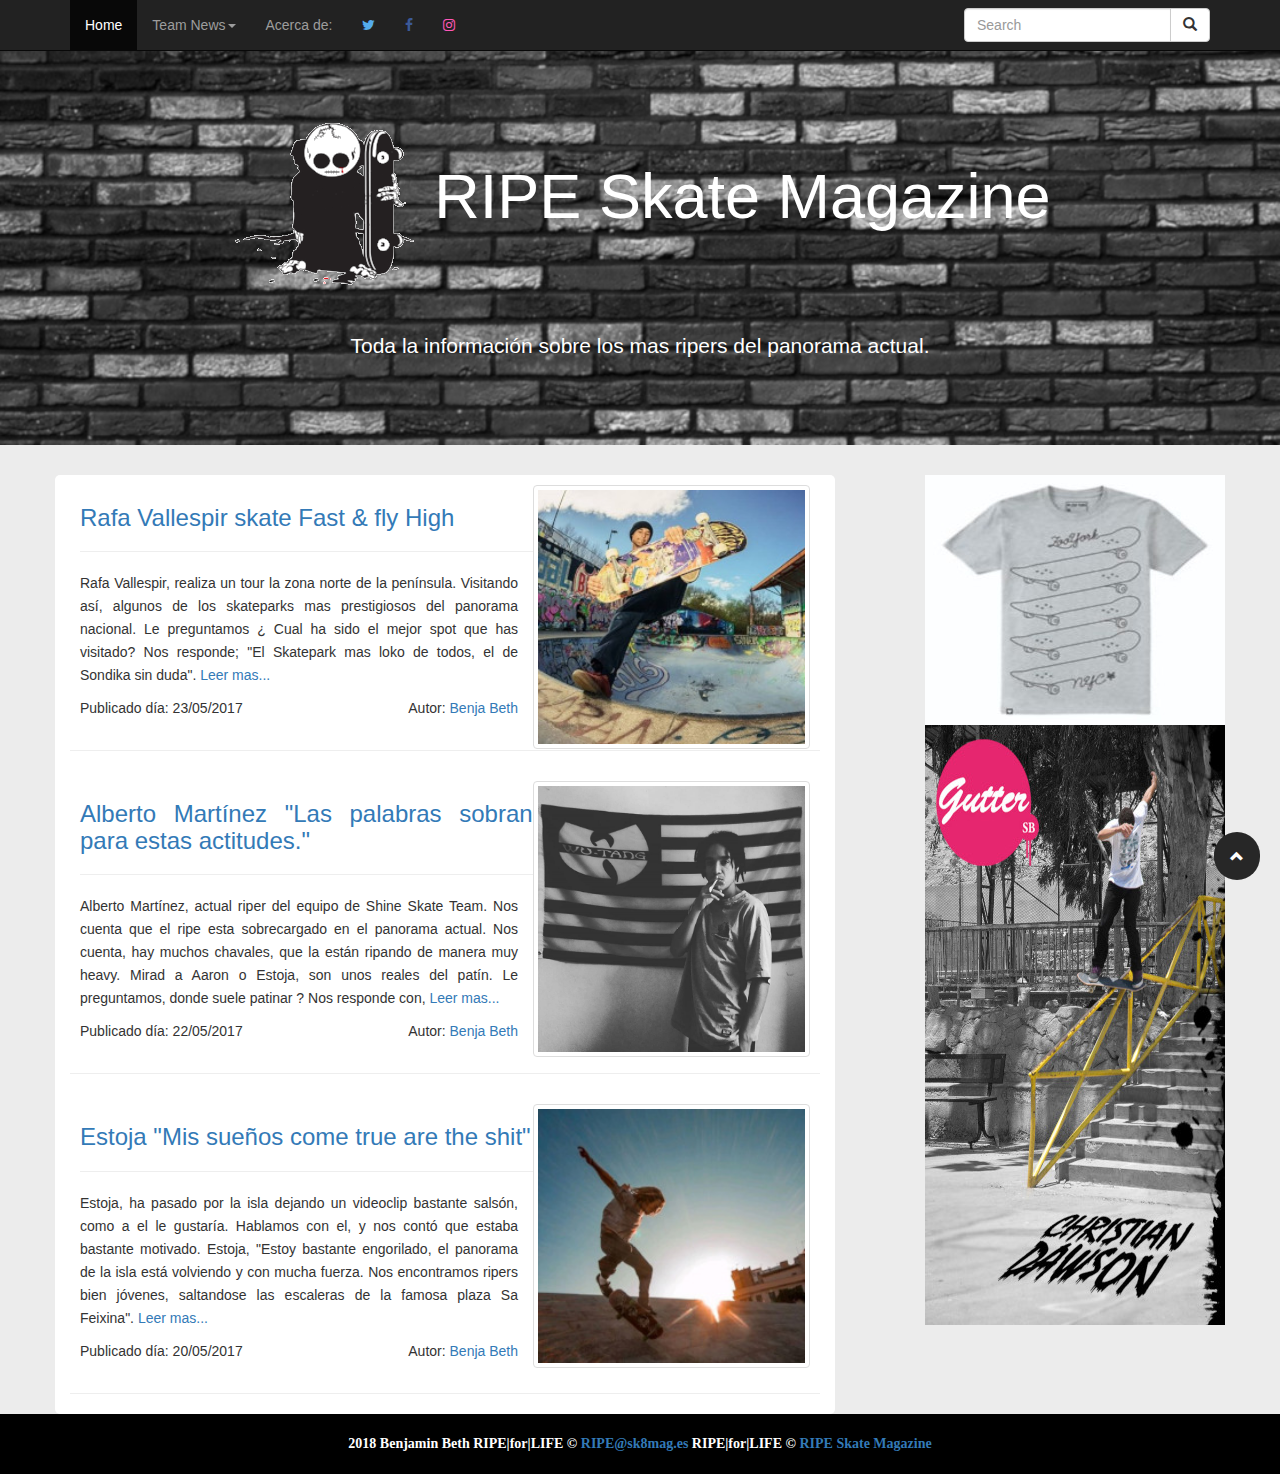
==== index.html @ 67b4b150 "Add files via upload" ====
<!DOCTYPE html>
<html>
<head>
	<title>RIPE Skate Magazine</title>
	<meta charset="utf-8">
	<meta name="description" content="Descripcion corta importante."/>
	<meta name="viewport" content="width=device-width, initial-scale=1">

	<meta property="og:site_name" content="RIPE Skate Magazine">
	<meta property="og:url" content="https://rawgit.com/mpalliser/news-web/master/index.html">
	<meta property="og:title" content="Sesiones de engorile, competiciones y mucho más.">
	<meta property="og:image" content="img/logo.png">
	<meta property="og:description" content="Página web dedicada a la revista RIPE Skate Mazagine, puro RIPE.">

	<link rel="alternate" type="application/rss+xml" title="Smart Notices" href="rss/rss.xml">

	<link rel="stylesheet" media="screen and (min-width:769px)" href="css/desktop.css">
	<link rel="stylesheet" media="screen and (max-width:768px)" href="css/mobile.css">

	<script src="https://ajax.googleapis.com/ajax/libs/jquery/3.2.1/jquery.min.js"></script>
	<script src="https://maxcdn.bootstrapcdn.com/bootstrap/3.3.7/js/bootstrap.min.js"></script>
	<script src="js/news.js"></script>

	<link rel="stylesheet" href="https://maxcdn.bootstrapcdn.com/bootstrap/3.3.7/css/bootstrap.min.css">
	<link rel="stylesheet" href="https://cdnjs.cloudflare.com/ajax/libs/font-awesome/4.7.0/css/font-awesome.min.css">



</head>
<body>

	<div class="topnv container">
		<nav class="navbar navbar-inverse navbar-fixed-top">
			<div class="container">
				<div class="navbar-header">
					<button type="button" class="navbar-toggle collapsed" data-toggle="collapse" data-target="#menu">
						<span class="sr-only">Menu</span>
						<span class="icon-bar"></span>
						<span class="icon-bar"></span>
						<span class="icon-bar"></span>
					</button>
				</div>
				<div class="collapse navbar-collapse" id="menu">
					<ul class="nav navbar-nav">
						<li class="active"><a href="index.html">Home</a></li>
						<li class="dropdown" >
							<a href="#" class="dropdown-toggle" data-toggle="dropdown" role="button" aria-haspopup="true" aria-expanded="false">Team News<span class="caret"></span></a>
							<ul class="inverse-dropdown dropdown-menu ">
								<li><a href="notice.html">Rafa Vallespir</a></li>
								<li><a href="notice2.html">Alberto Martínez</a></li>
							</ul>
						</li>
						<li><a href="#">Acerca de:</a></li>
						<li><a href="https://www.twitter.com"class="fa fa-twitter"></a></li>
						<li><a href="https://www.facebook.com"class="fa fa-facebook"></a></li>
						<li><a href="https://www.instagram.com"class="fa fa-instagram"></a></li>
					</ul>

					<form class="navbar-form navbar-right">
						<div class="input-group">
							<input type="text" class="form-control" placeholder="Search">
							<div class="input-group-btn">
								<button class="btn btn-default" type="submit">
									<i class="glyphicon glyphicon-search"></i>
								</button>
							</div>
						</div>
					</form>

				</div>

			</div>
		</nav>
	</div>

	<div id="header" class="jumbotron text-center">

		<h1><img src="img/logo.png" alt="">RIPE Skate Magazine</h1>
		<br>
		<div id="headerDescription" class="alert">
			<p>Toda la información sobre los mas ripers del panorama actual.</p>
		</div>
	</div>

	<div  id="body" class="container">

		<div class="row">
			<div class="noticias col-xs-12 col-sm-12 col-md-8 col-lg-8">

				<article class="article">
					<img class="noticeImg img-responsive img-thumbnail" src="img/rafa_vallespir_1.jpg" alt="Ripe_img" width="304" height="236">
					<header>
						<a href="notice.html">
							<h3>Rafa Vallespir skate Fast & fly High</h3>
						</a>
					</header>
					<hr>
					<section class="description text-justify">
						<p class="noticeText">Rafa Vallespir, realiza un tour la zona norte de la península. Visitando así, algunos de los
						skateparks mas prestigiosos del panorama nacional. Le preguntamos ¿ Cual ha sido el mejor spot que has visitado?
						Nos responde; "El Skatepark mas loko de todos, el de Sondika sin duda".
						<a href="notice.html"><span>Leer mas...</span></a>
						</p>
					</section>
					<footer class="date">
						<span>Publicado día: 23/05/2017 </span><span class="author">Autor:<a href="#"> Benja Beth </a></span>
					</footer>
				</article>
				<hr>

				<article class="article">
					<img class="noticeImg img-responsive img-thumbnail" src="img/Alberto_martinez_1.jpg" alt="Ripe_img" width="304" height="236">
					<header>
						<a href="notice2.html">
							<h3> Alberto Martínez "Las palabras sobran para estas actitudes."</h3>
						</a>
					</header>
					<hr>
					<section class="description text-justify">
						<p class="noticeText">Alberto Martínez, actual riper del equipo de Shine Skate Team. Nos cuenta que el ripe
							esta sobrecargado en el panorama actual. Nos cuenta, hay muchos chavales, que la están ripando de manera
							muy heavy. Mirad a Aaron o Estoja, son unos reales del patín. Le preguntamos, donde suele patinar ? Nos responde con,
							<a href="notice2.html"><span>Leer mas...</span></a>
						</p>
					</section>
					<footer class="date">
						<span>Publicado día: 22/05/2017 </span><span class="author">Autor:<a href="#"> Benja Beth </a></span>
					</footer>
				</article>
				<hr>

				<article class="article">
					<img class="noticeImg img-responsive img-thumbnail" src="img/Estoja_1.jpg" alt="Ripe_img" width="304" height="236">
					<header>
						<a href="#">
							<h3>Estoja "Mis sueños come true are the shit"</h3>
						</a>
					</header>
					<hr>
					<section class="description text-justify">
						<p class="noticeText">Estoja, ha pasado por la isla dejando un videoclip bastante salsón, como a el le gustaría.
							Hablamos con el, y nos contó que estaba bastante motivado. Estoja, "Estoy bastante engorilado, el panorama de la isla
							está volviendo y con mucha fuerza. Nos encontramos ripers bien jóvenes, saltandose las escaleras de la famosa plaza
							Sa Feixina".
							<a href="#"><span>Leer mas...</span></a>
						</p>
					</section>
					<footer class="date">
						<span>Publicado día: 20/05/2017 </span><span class="author">Autor:<a href="#"> Benja Beth</a></span>
					</footer>
				</article>
				<hr>

			</div>
			<div id="publi" class="sidebar hidden-sm hidden-xs col-md-4 col-lg-4">
					<a href="#"><img src="img/publi/publi3.jpg"></a>
					<a href="#"><img src="img/publi/publi2.jpg" alt=""></a>
			</div>
		</div>
			<div id="publiM" class="footer navbar-fixed-bottom hidden-md hidden-lg">
				<img src="img/publi/publiM.jpg"></img>
			</div>

		</div>
		<a href="#" id="dynamic-to-top" class="glyphicon glyphicon-chevron-up"></a>

	</div>

	<div id="foter">
		<div class="inner-footer">
			<div class="footer-left"><b>
				<div class="left">2018 Benjamin Beth RIPE|for|LIFE ©
				<a href="#">RIPE@sk8mag.es</a> RIPE|for|LIFE ©
				<a href="#">RIPE Skate Magazine</a></div></b>
			</div>
		</div>
	</div>

</body>
</html>
---- css/desktop.css ----
body {
    background-color: rgb(236, 236, 236) !important;
}
.navbar{
    margin-bottom: 0px;
}
#header {
    margin-top: 50px;
    background-image: url(../img/jt.jpg);
    background-repeat: repeat-y;
    background-size: 100%;
    color: white;
}

#noticeBody{
	margin-top: 75px;
}
.noticias{
    background-color: rgb(255, 255, 255);
    border-radius: 5px;
}
.search{
    background-color: rgb(226, 226, 226);
    border-radius: 5px;
}

#publi {
  border-radius: 5px;
  width: 300px;
  float: right;
  margin:0px;
  padding: 0px;
}



#publiM {
  background-color: red !important;
  height: 90px;
}

.article{
  padding: 10px;
}

.description{
  width: 100%;
}
.noticeText {
  width: 65%;
  padding-right: 5%;
}
.noticeImg{
  float: right;
  width: 38%;
}
span .author{
    float: right;
}


.fa-facebook {
    color: #3b5998 !important;
}

.fa-twitter {
    color: #55ACEE !important;
}

.fa-instagram {
    color: #ff58b7 !important;
}

.author {
    float: right;
    margin-right: 2%;
}

article {
    font-size: 14px;
    line-height: 23px;
    text-align: justify;
}

#dynamic-to-top{
    position: fixed;
    bottom: 20px;
    right: 20px;
    top: auto;
    left: auto;
    color: white;
    padding: 17px 16px;
    border 1px solid #000;
    background: #272727;
    -webkit-background-origin: border;
    border-radius: 100px;
}

#foter{
	text-align: center;
	padding: 20px;
	width: 100%;
	background-color: black;
	color: white;
	font-family: a_love_of_thunderregular;
---- css/mobile.css ----
body {
    background-color: rgb(230, 230, 230);
}
.navbar{
    margin-bottom: 0px;
}
#noticeBody{
	margin-top: 7%;
}
#header {
    margin-top: 50px;
    background-image: url(../img/jt.jpg);
    -webkit-background-size: cover; /* For WebKit*/
    -moz-background-size: cover;    /* Mozilla*/
    -o-background-size: cover;      /* Opera*/
    background-size: cover;
    color: white;
}
.noticias{
    background-color: rgb(255, 255, 255);
    border-radius: 5px;
}
.search{
    background-color: rgb(226, 226, 226);
    border-radius: 5px;
}

.hr-title {
    display: none;
}

.description{
  width: 100%;
}


.noticeImg{
  width: 30%;
  float: right;
  margin-left: 5%;
}

span .author{
    float: right;
}

.fa-facebook {
    color: #3b5998 !important;
}

.fa-twitter {
    color: #55ACEE !important;
}

.fa-instagram {
    color: #ff58b7 !important;
}

.author {
    float: right;
    margin-right: 2%;
}

#publiM {
    z-index: 1;
	height: 90px;
}
#publiM img {
	display: inline-block;
	flex-shrink: 0;
	max-width: 150%;
	max-height: 150%;
}

#dynamic-to-top{
    z-index: 2;
    position: fixed;
    bottom: 10px;
    right: 10px;
    top: auto;
    left: auto;
    color: #272727;
    padding: 10px 10px;
    border: 3px solid #272727;
    -webkit-background-origin: border;
    border-radius: 180px;
}

#foter{
	text-align: center;
	padding: 20px;
	width: 100%;
	background-color: black;
	color: white;
	font-family: a_love_of_thunderregular;
	margin-bottom:90px;
}
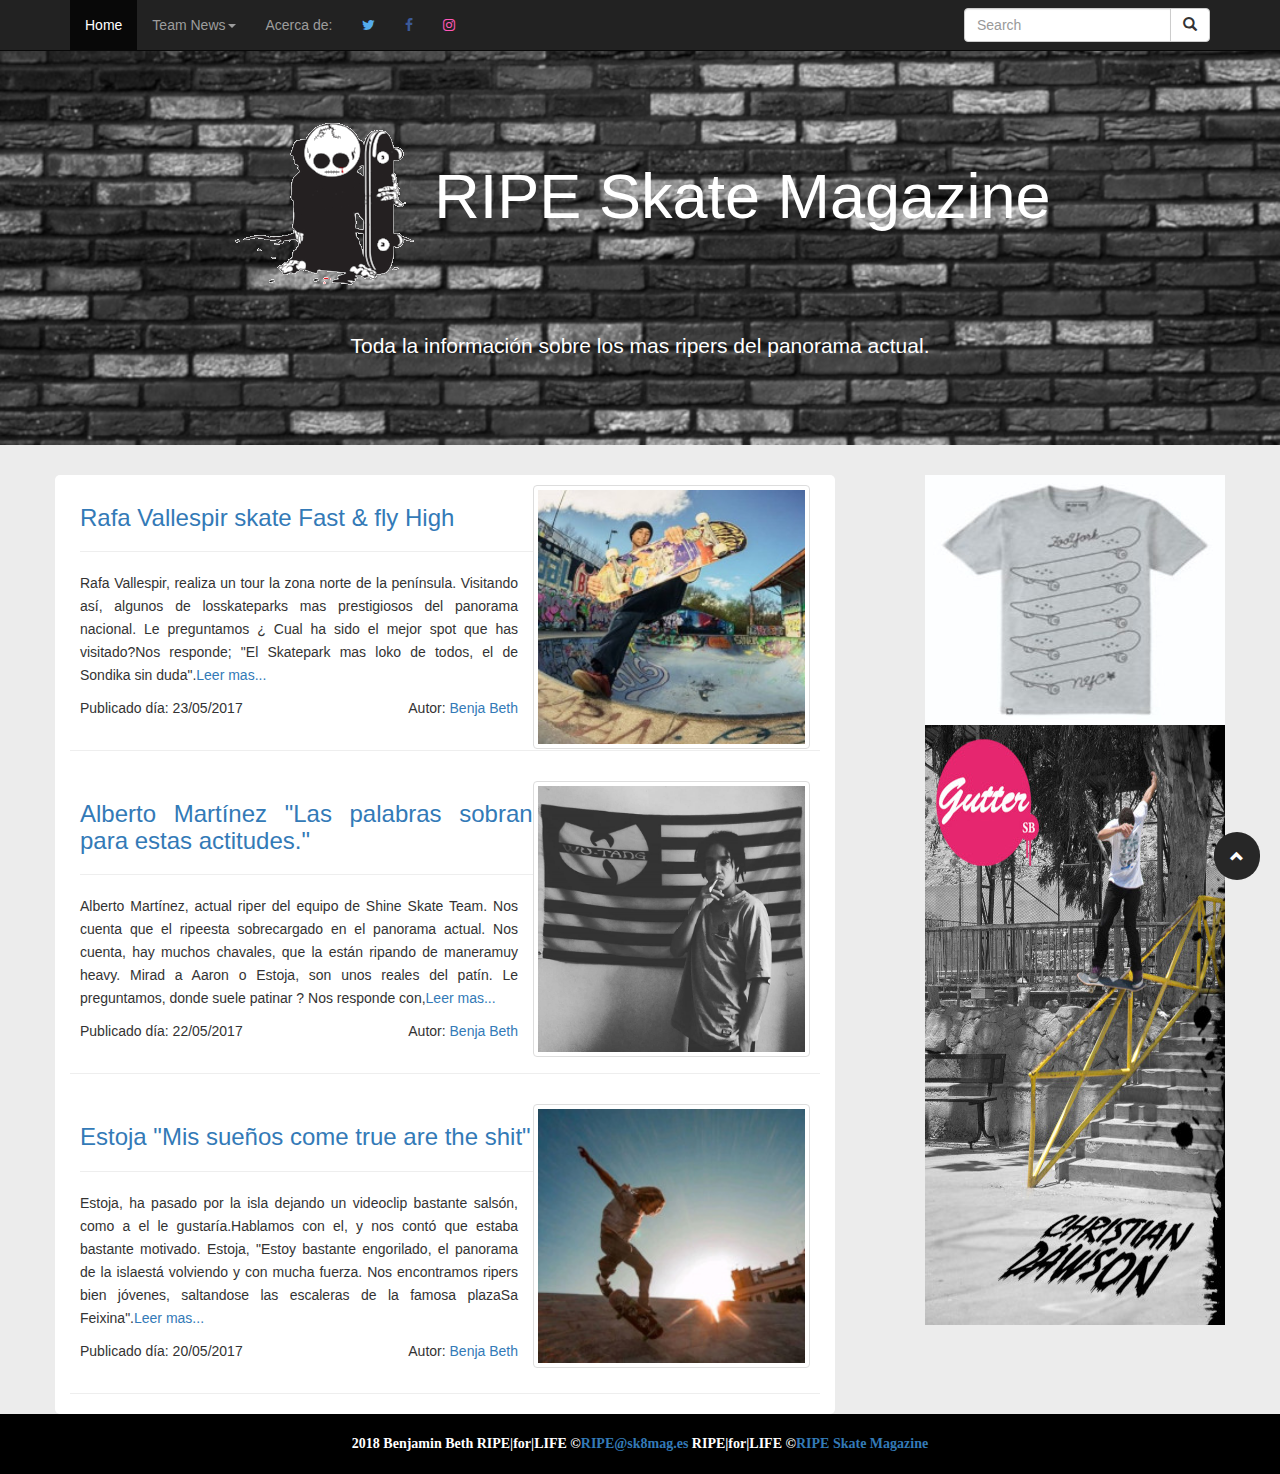
==== commit 972ba997: "Update index.html" ====
--- a/index.html
+++ b/index.html
@@ -1,180 +1 @@
-<!DOCTYPE html>
-<html>
-<head>
-	<title>RIPE Skate Magazine</title>
-	<meta charset="utf-8">
-	<meta name="description" content="Descripcion corta importante."/>
-	<meta name="viewport" content="width=device-width, initial-scale=1">
-
-	<meta property="og:site_name" content="RIPE Skate Magazine">
-	<meta property="og:url" content="https://rawgit.com/mpalliser/news-web/master/index.html">
-	<meta property="og:title" content="Sesiones de engorile, competiciones y mucho más.">
-	<meta property="og:image" content="img/logo.png">
-	<meta property="og:description" content="Página web dedicada a la revista RIPE Skate Mazagine, puro RIPE.">
-
-	<link rel="alternate" type="application/rss+xml" title="Smart Notices" href="rss/rss.xml">
-
-	<link rel="stylesheet" media="screen and (min-width:769px)" href="css/desktop.css">
-	<link rel="stylesheet" media="screen and (max-width:768px)" href="css/mobile.css">
-
-	<script src="https://ajax.googleapis.com/ajax/libs/jquery/3.2.1/jquery.min.js"></script>
-	<script src="https://maxcdn.bootstrapcdn.com/bootstrap/3.3.7/js/bootstrap.min.js"></script>
-	<script src="js/news.js"></script>
-
-	<link rel="stylesheet" href="https://maxcdn.bootstrapcdn.com/bootstrap/3.3.7/css/bootstrap.min.css">
-	<link rel="stylesheet" href="https://cdnjs.cloudflare.com/ajax/libs/font-awesome/4.7.0/css/font-awesome.min.css">
-
-
-
-</head>
-<body>
-
-	<div class="topnv container">
-		<nav class="navbar navbar-inverse navbar-fixed-top">
-			<div class="container">
-				<div class="navbar-header">
-					<button type="button" class="navbar-toggle collapsed" data-toggle="collapse" data-target="#menu">
-						<span class="sr-only">Menu</span>
-						<span class="icon-bar"></span>
-						<span class="icon-bar"></span>
-						<span class="icon-bar"></span>
-					</button>
-				</div>
-				<div class="collapse navbar-collapse" id="menu">
-					<ul class="nav navbar-nav">
-						<li class="active"><a href="index.html">Home</a></li>
-						<li class="dropdown" >
-							<a href="#" class="dropdown-toggle" data-toggle="dropdown" role="button" aria-haspopup="true" aria-expanded="false">Team News<span class="caret"></span></a>
-							<ul class="inverse-dropdown dropdown-menu ">
-								<li><a href="notice.html">Rafa Vallespir</a></li>
-								<li><a href="notice2.html">Alberto Martínez</a></li>
-							</ul>
-						</li>
-						<li><a href="#">Acerca de:</a></li>
-						<li><a href="https://www.twitter.com"class="fa fa-twitter"></a></li>
-						<li><a href="https://www.facebook.com"class="fa fa-facebook"></a></li>
-						<li><a href="https://www.instagram.com"class="fa fa-instagram"></a></li>
-					</ul>
-
-					<form class="navbar-form navbar-right">
-						<div class="input-group">
-							<input type="text" class="form-control" placeholder="Search">
-							<div class="input-group-btn">
-								<button class="btn btn-default" type="submit">
-									<i class="glyphicon glyphicon-search"></i>
-								</button>
-							</div>
-						</div>
-					</form>
-
-				</div>
-
-			</div>
-		</nav>
-	</div>
-
-	<div id="header" class="jumbotron text-center">
-
-		<h1><img src="img/logo.png" alt="">RIPE Skate Magazine</h1>
-		<br>
-		<div id="headerDescription" class="alert">
-			<p>Toda la información sobre los mas ripers del panorama actual.</p>
-		</div>
-	</div>
-
-	<div  id="body" class="container">
-
-		<div class="row">
-			<div class="noticias col-xs-12 col-sm-12 col-md-8 col-lg-8">
-
-				<article class="article">
-					<img class="noticeImg img-responsive img-thumbnail" src="img/rafa_vallespir_1.jpg" alt="Ripe_img" width="304" height="236">
-					<header>
-						<a href="notice.html">
-							<h3>Rafa Vallespir skate Fast & fly High</h3>
-						</a>
-					</header>
-					<hr>
-					<section class="description text-justify">
-						<p class="noticeText">Rafa Vallespir, realiza un tour la zona norte de la península. Visitando así, algunos de los
-						skateparks mas prestigiosos del panorama nacional. Le preguntamos ¿ Cual ha sido el mejor spot que has visitado?
-						Nos responde; "El Skatepark mas loko de todos, el de Sondika sin duda".
-						<a href="notice.html"><span>Leer mas...</span></a>
-						</p>
-					</section>
-					<footer class="date">
-						<span>Publicado día: 23/05/2017 </span><span class="author">Autor:<a href="#"> Benja Beth </a></span>
-					</footer>
-				</article>
-				<hr>
-
-				<article class="article">
-					<img class="noticeImg img-responsive img-thumbnail" src="img/Alberto_martinez_1.jpg" alt="Ripe_img" width="304" height="236">
-					<header>
-						<a href="notice2.html">
-							<h3> Alberto Martínez "Las palabras sobran para estas actitudes."</h3>
-						</a>
-					</header>
-					<hr>
-					<section class="description text-justify">
-						<p class="noticeText">Alberto Martínez, actual riper del equipo de Shine Skate Team. Nos cuenta que el ripe
-							esta sobrecargado en el panorama actual. Nos cuenta, hay muchos chavales, que la están ripando de manera
-							muy heavy. Mirad a Aaron o Estoja, son unos reales del patín. Le preguntamos, donde suele patinar ? Nos responde con,
-							<a href="notice2.html"><span>Leer mas...</span></a>
-						</p>
-					</section>
-					<footer class="date">
-						<span>Publicado día: 22/05/2017 </span><span class="author">Autor:<a href="#"> Benja Beth </a></span>
-					</footer>
-				</article>
-				<hr>
-
-				<article class="article">
-					<img class="noticeImg img-responsive img-thumbnail" src="img/Estoja_1.jpg" alt="Ripe_img" width="304" height="236">
-					<header>
-						<a href="#">
-							<h3>Estoja "Mis sueños come true are the shit"</h3>
-						</a>
-					</header>
-					<hr>
-					<section class="description text-justify">
-						<p class="noticeText">Estoja, ha pasado por la isla dejando un videoclip bastante salsón, como a el le gustaría.
-							Hablamos con el, y nos contó que estaba bastante motivado. Estoja, "Estoy bastante engorilado, el panorama de la isla
-							está volviendo y con mucha fuerza. Nos encontramos ripers bien jóvenes, saltandose las escaleras de la famosa plaza
-							Sa Feixina".
-							<a href="#"><span>Leer mas...</span></a>
-						</p>
-					</section>
-					<footer class="date">
-						<span>Publicado día: 20/05/2017 </span><span class="author">Autor:<a href="#"> Benja Beth</a></span>
-					</footer>
-				</article>
-				<hr>
-
-			</div>
-			<div id="publi" class="sidebar hidden-sm hidden-xs col-md-4 col-lg-4">
-					<a href="#"><img src="img/publi/publi3.jpg"></a>
-					<a href="#"><img src="img/publi/publi2.jpg" alt=""></a>
-			</div>
-		</div>
-			<div id="publiM" class="footer navbar-fixed-bottom hidden-md hidden-lg">
-				<img src="img/publi/publiM.jpg"></img>
-			</div>
-
-		</div>
-		<a href="#" id="dynamic-to-top" class="glyphicon glyphicon-chevron-up"></a>
-
-	</div>
-
-	<div id="foter">
-		<div class="inner-footer">
-			<div class="footer-left"><b>
-				<div class="left">2018 Benjamin Beth RIPE|for|LIFE ©
-				<a href="#">RIPE@sk8mag.es</a> RIPE|for|LIFE ©
-				<a href="#">RIPE Skate Magazine</a></div></b>
-			</div>
-		</div>
-	</div>
-
-</body>
-</html>
+<!DOCTYPE html><html><head><title>RIPE Skate Magazine</title><meta charset="utf-8"><meta name="description" content="Descripcion corta importante."/><meta name="viewport" content="width=device-width, initial-scale=1"><meta property="og:site_name" content="RIPE Skate Magazine"><meta property="og:url" content="https://rawgit.com/mpalliser/news-web/master/index.html"><meta property="og:title" content="Sesiones de engorile, competiciones y mucho más."><meta property="og:image" content="img/logo.png"><meta property="og:description" content="Página web dedicada a la revista RIPE Skate Mazagine, puro RIPE."><link rel="alternate" type="application/rss+xml" title="Smart Notices" href="rss/rss.xml"><link rel="stylesheet" media="screen and (min-width:769px)" href="css/desktop.css"><link rel="stylesheet" media="screen and (max-width:768px)" href="css/mobile.css"><script src="https://ajax.googleapis.com/ajax/libs/jquery/3.2.1/jquery.min.js"></script><script src="https://maxcdn.bootstrapcdn.com/bootstrap/3.3.7/js/bootstrap.min.js"></script><script src="js/news.js"></script><link rel="stylesheet" href="https://maxcdn.bootstrapcdn.com/bootstrap/3.3.7/css/bootstrap.min.css"><link rel="stylesheet" href="https://cdnjs.cloudflare.com/ajax/libs/font-awesome/4.7.0/css/font-awesome.min.css"></head><body><div class="topnv container"><nav class="navbar navbar-inverse navbar-fixed-top"><div class="container"><div class="navbar-header"><button type="button" class="navbar-toggle collapsed" data-toggle="collapse" data-target="#menu"><span class="sr-only">Menu</span><span class="icon-bar"></span><span class="icon-bar"></span><span class="icon-bar"></span></button></div><div class="collapse navbar-collapse" id="menu"><ul class="nav navbar-nav"><li class="active"><a href="index.html">Home</a></li><li class="dropdown" ><a href="#" class="dropdown-toggle" data-toggle="dropdown" role="button" aria-haspopup="true" aria-expanded="false">Team News<span class="caret"></span></a><ul class="inverse-dropdown dropdown-menu "><li><a href="notice.html">Rafa Vallespir</a></li><li><a href="notice2.html">Alberto Martínez</a></li></ul></li><li><a href="#">Acerca de:</a></li><li><a href="https://www.twitter.com"class="fa fa-twitter"></a></li><li><a href="https://www.facebook.com"class="fa fa-facebook"></a></li><li><a href="https://www.instagram.com"class="fa fa-instagram"></a></li></ul><form class="navbar-form navbar-right"><div class="input-group"><input type="text" class="form-control" placeholder="Search"><div class="input-group-btn"><button class="btn btn-default" type="submit"><i class="glyphicon glyphicon-search"></i></button></div></div></form></div></div></nav></div><div id="header" class="jumbotron text-center"><h1><img src="img/logo.png" alt="">RIPE Skate Magazine</h1><br><div id="headerDescription" class="alert"><p>Toda la información sobre los mas ripers del panorama actual.</p></div></div><div id="body" class="container"><div class="row"><div class="noticias col-xs-12 col-sm-12 col-md-8 col-lg-8"><article class="article"><img class="noticeImg img-responsive img-thumbnail" src="img/rafa_vallespir_1.jpg" alt="Ripe_img" width="304" height="236"><header><a href="notice.html"><h3>Rafa Vallespir skate Fast & fly High</h3></a></header><hr><section class="description text-justify"><p class="noticeText">Rafa Vallespir, realiza un tour la zona norte de la península. Visitando así, algunos de losskateparks mas prestigiosos del panorama nacional. Le preguntamos ¿ Cual ha sido el mejor spot que has visitado?Nos responde; "El Skatepark mas loko de todos, el de Sondika sin duda".<a href="notice.html"><span>Leer mas...</span></a></p></section><footer class="date"><span>Publicado día: 23/05/2017 </span><span class="author">Autor:<a href="#"> Benja Beth </a></span></footer></article><hr><article class="article"><img class="noticeImg img-responsive img-thumbnail" src="img/Alberto_martinez_1.jpg" alt="Ripe_img" width="304" height="236"><header><a href="notice2.html"><h3> Alberto Martínez "Las palabras sobran para estas actitudes."</h3></a></header><hr><section class="description text-justify"><p class="noticeText">Alberto Martínez, actual riper del equipo de Shine Skate Team. Nos cuenta que el ripeesta sobrecargado en el panorama actual. Nos cuenta, hay muchos chavales, que la están ripando de maneramuy heavy. Mirad a Aaron o Estoja, son unos reales del patín. Le preguntamos, donde suele patinar ? Nos responde con,<a href="notice2.html"><span>Leer mas...</span></a></p></section><footer class="date"><span>Publicado día: 22/05/2017 </span><span class="author">Autor:<a href="#"> Benja Beth </a></span></footer></article><hr><article class="article"><img class="noticeImg img-responsive img-thumbnail" src="img/Estoja_1.jpg" alt="Ripe_img" width="304" height="236"><header><a href="#"><h3>Estoja "Mis sueños come true are the shit"</h3></a></header><hr><section class="description text-justify"><p class="noticeText">Estoja, ha pasado por la isla dejando un videoclip bastante salsón, como a el le gustaría.Hablamos con el, y nos contó que estaba bastante motivado. Estoja, "Estoy bastante engorilado, el panorama de la islaestá volviendo y con mucha fuerza. Nos encontramos ripers bien jóvenes, saltandose las escaleras de la famosa plazaSa Feixina".<a href="#"><span>Leer mas...</span></a></p></section><footer class="date"><span>Publicado día: 20/05/2017 </span><span class="author">Autor:<a href="#"> Benja Beth</a></span></footer></article><hr></div><div id="publi" class="sidebar hidden-sm hidden-xs col-md-4 col-lg-4"><a href="#"><img src="img/publi/publi3.jpg"></a><a href="#"><img src="img/publi/publi2.jpg" alt=""></a></div></div><div id="publiM" class="footer navbar-fixed-bottom hidden-md hidden-lg"><img src="img/publi/publiM.jpg"></img></div></div><a href="#" id="dynamic-to-top" class="glyphicon glyphicon-chevron-up"></a></div><div id="foter"><div class="inner-footer"><div class="footer-left"><b><div class="left">2018 Benjamin Beth RIPE|for|LIFE ©<a href="#">RIPE@sk8mag.es</a> RIPE|for|LIFE ©<a href="#">RIPE Skate Magazine</a></div></b></div></div></div></body></html>
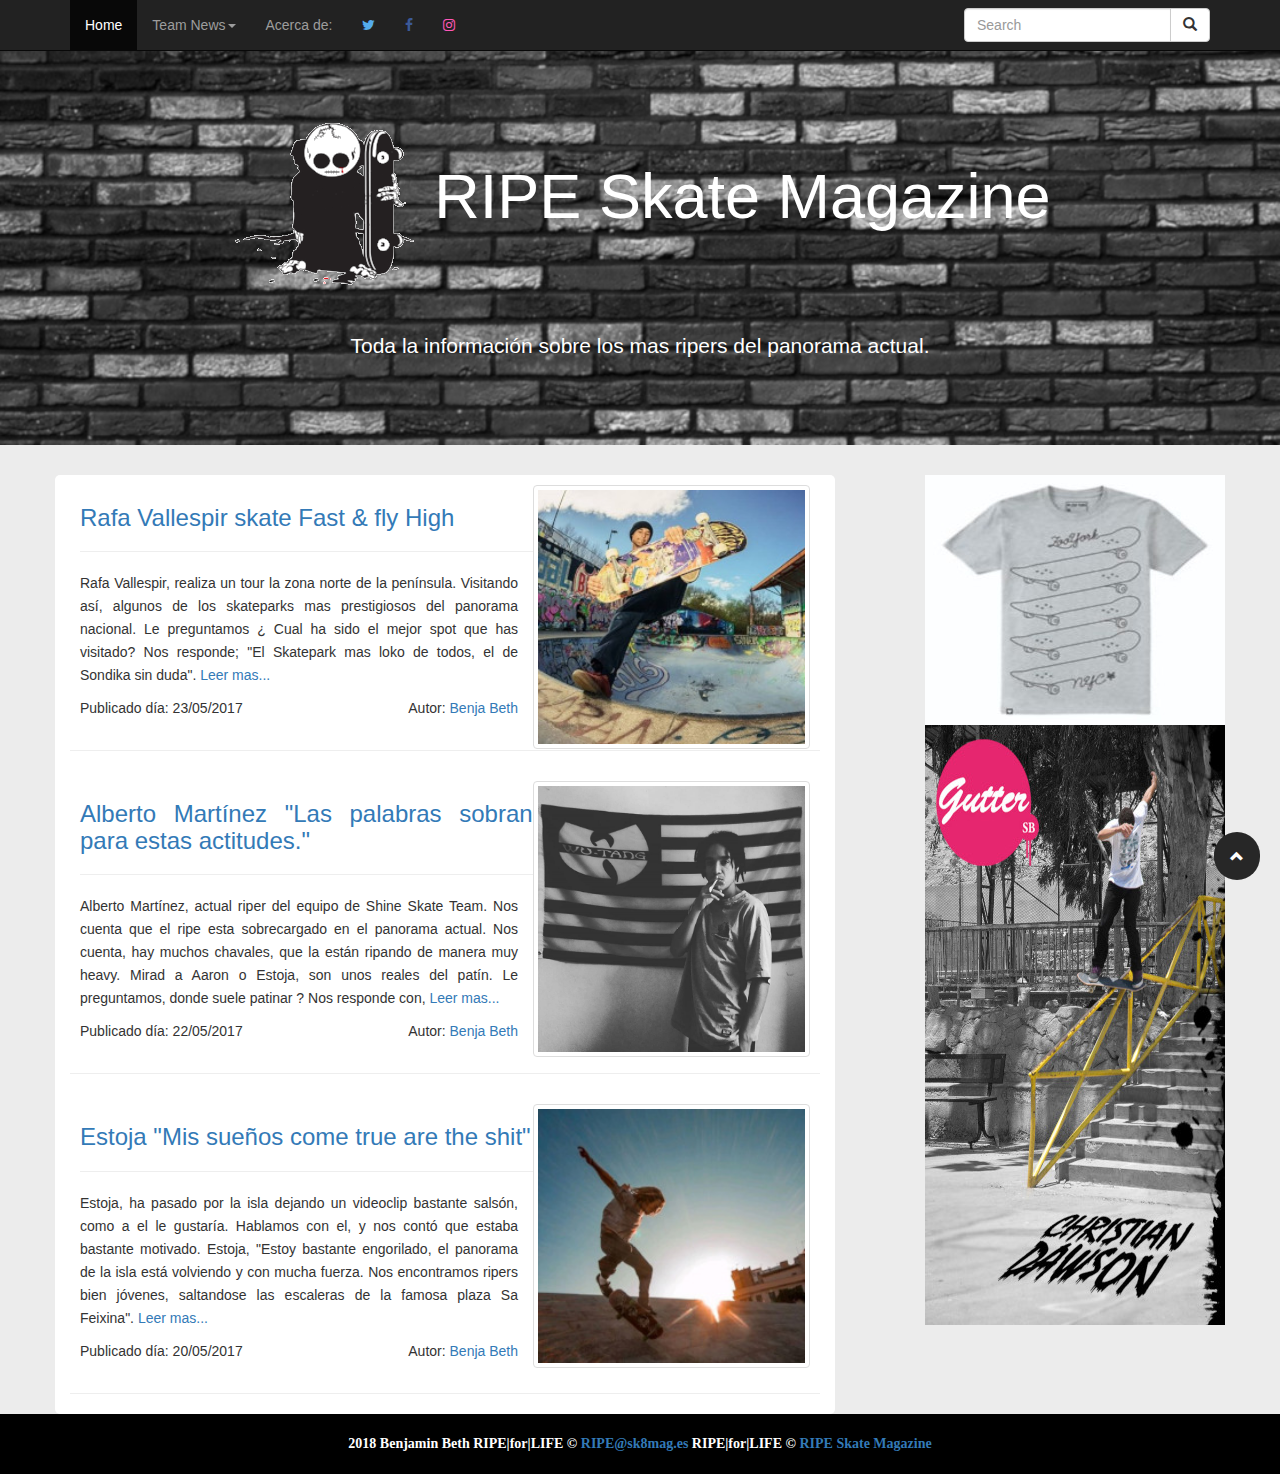
==== commit 58cc1bf8: "Add files via upload" ====
--- a/index.html
+++ b/index.html
@@ -1 +1,180 @@
-<!DOCTYPE html><html><head><title>RIPE Skate Magazine</title><meta charset="utf-8"><meta name="description" content="Descripcion corta importante."/><meta name="viewport" content="width=device-width, initial-scale=1"><meta property="og:site_name" content="RIPE Skate Magazine"><meta property="og:url" content="https://rawgit.com/mpalliser/news-web/master/index.html"><meta property="og:title" content="Sesiones de engorile, competiciones y mucho más."><meta property="og:image" content="img/logo.png"><meta property="og:description" content="Página web dedicada a la revista RIPE Skate Mazagine, puro RIPE."><link rel="alternate" type="application/rss+xml" title="Smart Notices" href="rss/rss.xml"><link rel="stylesheet" media="screen and (min-width:769px)" href="css/desktop.css"><link rel="stylesheet" media="screen and (max-width:768px)" href="css/mobile.css"><script src="https://ajax.googleapis.com/ajax/libs/jquery/3.2.1/jquery.min.js"></script><script src="https://maxcdn.bootstrapcdn.com/bootstrap/3.3.7/js/bootstrap.min.js"></script><script src="js/news.js"></script><link rel="stylesheet" href="https://maxcdn.bootstrapcdn.com/bootstrap/3.3.7/css/bootstrap.min.css"><link rel="stylesheet" href="https://cdnjs.cloudflare.com/ajax/libs/font-awesome/4.7.0/css/font-awesome.min.css"></head><body><div class="topnv container"><nav class="navbar navbar-inverse navbar-fixed-top"><div class="container"><div class="navbar-header"><button type="button" class="navbar-toggle collapsed" data-toggle="collapse" data-target="#menu"><span class="sr-only">Menu</span><span class="icon-bar"></span><span class="icon-bar"></span><span class="icon-bar"></span></button></div><div class="collapse navbar-collapse" id="menu"><ul class="nav navbar-nav"><li class="active"><a href="index.html">Home</a></li><li class="dropdown" ><a href="#" class="dropdown-toggle" data-toggle="dropdown" role="button" aria-haspopup="true" aria-expanded="false">Team News<span class="caret"></span></a><ul class="inverse-dropdown dropdown-menu "><li><a href="notice.html">Rafa Vallespir</a></li><li><a href="notice2.html">Alberto Martínez</a></li></ul></li><li><a href="#">Acerca de:</a></li><li><a href="https://www.twitter.com"class="fa fa-twitter"></a></li><li><a href="https://www.facebook.com"class="fa fa-facebook"></a></li><li><a href="https://www.instagram.com"class="fa fa-instagram"></a></li></ul><form class="navbar-form navbar-right"><div class="input-group"><input type="text" class="form-control" placeholder="Search"><div class="input-group-btn"><button class="btn btn-default" type="submit"><i class="glyphicon glyphicon-search"></i></button></div></div></form></div></div></nav></div><div id="header" class="jumbotron text-center"><h1><img src="img/logo.png" alt="">RIPE Skate Magazine</h1><br><div id="headerDescription" class="alert"><p>Toda la información sobre los mas ripers del panorama actual.</p></div></div><div id="body" class="container"><div class="row"><div class="noticias col-xs-12 col-sm-12 col-md-8 col-lg-8"><article class="article"><img class="noticeImg img-responsive img-thumbnail" src="img/rafa_vallespir_1.jpg" alt="Ripe_img" width="304" height="236"><header><a href="notice.html"><h3>Rafa Vallespir skate Fast & fly High</h3></a></header><hr><section class="description text-justify"><p class="noticeText">Rafa Vallespir, realiza un tour la zona norte de la península. Visitando así, algunos de losskateparks mas prestigiosos del panorama nacional. Le preguntamos ¿ Cual ha sido el mejor spot que has visitado?Nos responde; "El Skatepark mas loko de todos, el de Sondika sin duda".<a href="notice.html"><span>Leer mas...</span></a></p></section><footer class="date"><span>Publicado día: 23/05/2017 </span><span class="author">Autor:<a href="#"> Benja Beth </a></span></footer></article><hr><article class="article"><img class="noticeImg img-responsive img-thumbnail" src="img/Alberto_martinez_1.jpg" alt="Ripe_img" width="304" height="236"><header><a href="notice2.html"><h3> Alberto Martínez "Las palabras sobran para estas actitudes."</h3></a></header><hr><section class="description text-justify"><p class="noticeText">Alberto Martínez, actual riper del equipo de Shine Skate Team. Nos cuenta que el ripeesta sobrecargado en el panorama actual. Nos cuenta, hay muchos chavales, que la están ripando de maneramuy heavy. Mirad a Aaron o Estoja, son unos reales del patín. Le preguntamos, donde suele patinar ? Nos responde con,<a href="notice2.html"><span>Leer mas...</span></a></p></section><footer class="date"><span>Publicado día: 22/05/2017 </span><span class="author">Autor:<a href="#"> Benja Beth </a></span></footer></article><hr><article class="article"><img class="noticeImg img-responsive img-thumbnail" src="img/Estoja_1.jpg" alt="Ripe_img" width="304" height="236"><header><a href="#"><h3>Estoja "Mis sueños come true are the shit"</h3></a></header><hr><section class="description text-justify"><p class="noticeText">Estoja, ha pasado por la isla dejando un videoclip bastante salsón, como a el le gustaría.Hablamos con el, y nos contó que estaba bastante motivado. Estoja, "Estoy bastante engorilado, el panorama de la islaestá volviendo y con mucha fuerza. Nos encontramos ripers bien jóvenes, saltandose las escaleras de la famosa plazaSa Feixina".<a href="#"><span>Leer mas...</span></a></p></section><footer class="date"><span>Publicado día: 20/05/2017 </span><span class="author">Autor:<a href="#"> Benja Beth</a></span></footer></article><hr></div><div id="publi" class="sidebar hidden-sm hidden-xs col-md-4 col-lg-4"><a href="#"><img src="img/publi/publi3.jpg"></a><a href="#"><img src="img/publi/publi2.jpg" alt=""></a></div></div><div id="publiM" class="footer navbar-fixed-bottom hidden-md hidden-lg"><img src="img/publi/publiM.jpg"></img></div></div><a href="#" id="dynamic-to-top" class="glyphicon glyphicon-chevron-up"></a></div><div id="foter"><div class="inner-footer"><div class="footer-left"><b><div class="left">2018 Benjamin Beth RIPE|for|LIFE ©<a href="#">RIPE@sk8mag.es</a> RIPE|for|LIFE ©<a href="#">RIPE Skate Magazine</a></div></b></div></div></div></body></html>
+<!DOCTYPE html>
+<html>
+<head>
+	<title>RIPE Skate Magazine</title>
+	<meta charset="utf-8">
+	<meta name="description" content="Descripcion corta importante."/>
+	<meta name="viewport" content="width=device-width, initial-scale=1">
+
+	<meta property="og:site_name" content="RIPE Skate Magazine">
+	<meta property="og:url" content="https://rawgit.com/BenjaminBeth/RIPE_Skate_Magazine/master/index.html">
+	<meta property="og:title" content="Sesiones de engorile, competiciones y mucho más.">
+	<meta property="og:image" content="img/logo.png">
+	<meta property="og:description" content="Página web dedicada a la revista RIPE Skate Mazagine, puro RIPE.">
+
+	<link rel="alternate" type="application/rss+xml" title="Smart Notices" href="rss/rss.xml">
+
+	<link rel="stylesheet" media="screen and (min-width:769px)" href="css/desktop.css">
+	<link rel="stylesheet" media="screen and (max-width:768px)" href="css/mobile.css">
+
+	<script src="https://ajax.googleapis.com/ajax/libs/jquery/3.2.1/jquery.min.js"></script>
+	<script src="https://maxcdn.bootstrapcdn.com/bootstrap/3.3.7/js/bootstrap.min.js"></script>
+	<script src="js/news.js"></script>
+
+	<link rel="stylesheet" href="https://maxcdn.bootstrapcdn.com/bootstrap/3.3.7/css/bootstrap.min.css">
+	<link rel="stylesheet" href="https://cdnjs.cloudflare.com/ajax/libs/font-awesome/4.7.0/css/font-awesome.min.css">
+
+
+
+</head>
+<body>
+
+	<div class="topnv container">
+		<nav class="navbar navbar-inverse navbar-fixed-top">
+			<div class="container">
+				<div class="navbar-header">
+					<button type="button" class="navbar-toggle collapsed" data-toggle="collapse" data-target="#menu">
+						<span class="sr-only">Menu</span>
+						<span class="icon-bar"></span>
+						<span class="icon-bar"></span>
+						<span class="icon-bar"></span>
+					</button>
+				</div>
+				<div class="collapse navbar-collapse" id="menu">
+					<ul class="nav navbar-nav">
+						<li class="active"><a href="index.html">Home</a></li>
+						<li class="dropdown" >
+							<a href="#" class="dropdown-toggle" data-toggle="dropdown" role="button" aria-haspopup="true" aria-expanded="false">Team News<span class="caret"></span></a>
+							<ul class="inverse-dropdown dropdown-menu ">
+								<li><a href="notice.html">Rafa Vallespir</a></li>
+								<li><a href="notice2.html">Alberto Martínez</a></li>
+							</ul>
+						</li>
+						<li><a href="#">Acerca de:</a></li>
+						<li><a href="https://www.twitter.com"class="fa fa-twitter"></a></li>
+						<li><a href="https://www.facebook.com"class="fa fa-facebook"></a></li>
+						<li><a href="https://www.instagram.com"class="fa fa-instagram"></a></li>
+					</ul>
+
+					<form class="navbar-form navbar-right">
+						<div class="input-group">
+							<input type="text" class="form-control" placeholder="Search">
+							<div class="input-group-btn">
+								<button class="btn btn-default" type="submit">
+									<i class="glyphicon glyphicon-search"></i>
+								</button>
+							</div>
+						</div>
+					</form>
+
+				</div>
+
+			</div>
+		</nav>
+	</div>
+
+	<div id="header" class="jumbotron text-center">
+
+		<h1><img src="img/logo.png" alt="">RIPE Skate Magazine</h1>
+		<br>
+		<div id="headerDescription" class="alert">
+			<p>Toda la información sobre los mas ripers del panorama actual.</p>
+		</div>
+	</div>
+
+	<div  id="body" class="container">
+
+		<div class="row">
+			<div class="noticias col-xs-12 col-sm-12 col-md-8 col-lg-8">
+
+				<article class="article">
+					<img class="noticeImg img-responsive img-thumbnail" src="img/rafa_vallespir_1.jpg" alt="Ripe_img" width="304" height="236">
+					<header>
+						<a href="notice.html">
+							<h3>Rafa Vallespir skate Fast & fly High</h3>
+						</a>
+					</header>
+					<hr>
+					<section class="description text-justify">
+						<p class="noticeText">Rafa Vallespir, realiza un tour la zona norte de la península. Visitando así, algunos de los
+						skateparks mas prestigiosos del panorama nacional. Le preguntamos ¿ Cual ha sido el mejor spot que has visitado?
+						Nos responde; "El Skatepark mas loko de todos, el de Sondika sin duda".
+						<a href="notice.html"><span>Leer mas...</span></a>
+						</p>
+					</section>
+					<footer class="date">
+						<span>Publicado día: 23/05/2017 </span><span class="author">Autor:<a href="#"> Benja Beth </a></span>
+					</footer>
+				</article>
+				<hr>
+
+				<article class="article">
+					<img class="noticeImg img-responsive img-thumbnail" src="img/Alberto_martinez_1.jpg" alt="Ripe_img" width="304" height="236">
+					<header>
+						<a href="notice2.html">
+							<h3> Alberto Martínez "Las palabras sobran para estas actitudes."</h3>
+						</a>
+					</header>
+					<hr>
+					<section class="description text-justify">
+						<p class="noticeText">Alberto Martínez, actual riper del equipo de Shine Skate Team. Nos cuenta que el ripe
+							esta sobrecargado en el panorama actual. Nos cuenta, hay muchos chavales, que la están ripando de manera
+							muy heavy. Mirad a Aaron o Estoja, son unos reales del patín. Le preguntamos, donde suele patinar ? Nos responde con,
+							<a href="notice2.html"><span>Leer mas...</span></a>
+						</p>
+					</section>
+					<footer class="date">
+						<span>Publicado día: 22/05/2017 </span><span class="author">Autor:<a href="#"> Benja Beth </a></span>
+					</footer>
+				</article>
+				<hr>
+
+				<article class="article">
+					<img class="noticeImg img-responsive img-thumbnail" src="img/Estoja_1.jpg" alt="Ripe_img" width="304" height="236">
+					<header>
+						<a href="#">
+							<h3>Estoja "Mis sueños come true are the shit"</h3>
+						</a>
+					</header>
+					<hr>
+					<section class="description text-justify">
+						<p class="noticeText">Estoja, ha pasado por la isla dejando un videoclip bastante salsón, como a el le gustaría.
+							Hablamos con el, y nos contó que estaba bastante motivado. Estoja, "Estoy bastante engorilado, el panorama de la isla
+							está volviendo y con mucha fuerza. Nos encontramos ripers bien jóvenes, saltandose las escaleras de la famosa plaza
+							Sa Feixina".
+							<a href="#"><span>Leer mas...</span></a>
+						</p>
+					</section>
+					<footer class="date">
+						<span>Publicado día: 20/05/2017 </span><span class="author">Autor:<a href="#"> Benja Beth</a></span>
+					</footer>
+				</article>
+				<hr>
+
+			</div>
+			<div id="publi" class="sidebar hidden-sm hidden-xs col-md-4 col-lg-4">
+					<a href="#"><img src="img/publi/publi3.jpg"></a>
+					<a href="#"><img src="img/publi/publi2.jpg" alt=""></a>
+			</div>
+		</div>
+			<div id="publiM" class="footer navbar-fixed-bottom hidden-md hidden-lg">
+				<img src="img/publi/publiM.jpg"></img>
+			</div>
+
+		</div>
+		<a href="#" id="dynamic-to-top" class="glyphicon glyphicon-chevron-up"></a>
+
+	</div>
+
+	<div id="foter">
+		<div class="inner-footer">
+			<div class="footer-left"><b>
+				<div class="left">2018 Benjamin Beth RIPE|for|LIFE ©
+				<a href="#">RIPE@sk8mag.es</a> RIPE|for|LIFE ©
+				<a href="#">RIPE Skate Magazine</a></div></b>
+			</div>
+		</div>
+	</div>
+
+</body>
+</html>
--- a/css/desktop.css
+++ b/css/desktop.css
@@ -1,105 +1 @@
-body {
-    background-color: rgb(236, 236, 236) !important;
-}
-.navbar{
-    margin-bottom: 0px;
-}
-#header {
-    margin-top: 50px;
-    background-image: url(../img/jt.jpg);
-    background-repeat: repeat-y;
-    background-size: 100%;
-    color: white;
-}
-
-#noticeBody{
-	margin-top: 75px;
-}
-.noticias{
-    background-color: rgb(255, 255, 255);
-    border-radius: 5px;
-}
-.search{
-    background-color: rgb(226, 226, 226);
-    border-radius: 5px;
-}
-
-#publi {
-  border-radius: 5px;
-  width: 300px;
-  float: right;
-  margin:0px;
-  padding: 0px;
-}
-
-
-
-#publiM {
-  background-color: red !important;
-  height: 90px;
-}
-
-.article{
-  padding: 10px;
-}
-
-.description{
-  width: 100%;
-}
-.noticeText {
-  width: 65%;
-  padding-right: 5%;
-}
-.noticeImg{
-  float: right;
-  width: 38%;
-}
-span .author{
-    float: right;
-}
-
-
-.fa-facebook {
-    color: #3b5998 !important;
-}
-
-.fa-twitter {
-    color: #55ACEE !important;
-}
-
-.fa-instagram {
-    color: #ff58b7 !important;
-}
-
-.author {
-    float: right;
-    margin-right: 2%;
-}
-
-article {
-    font-size: 14px;
-    line-height: 23px;
-    text-align: justify;
-}
-
-#dynamic-to-top{
-    position: fixed;
-    bottom: 20px;
-    right: 20px;
-    top: auto;
-    left: auto;
-    color: white;
-    padding: 17px 16px;
-    border 1px solid #000;
-    background: #272727;
-    -webkit-background-origin: border;
-    border-radius: 100px;
-}
-
-#foter{
-	text-align: center;
-	padding: 20px;
-	width: 100%;
-	background-color: black;
-	color: white;
-	font-family: a_love_of_thunderregular;
+body{background-color: rgb(236, 236, 236) !important;}.navbar{margin-bottom: 0px;}#header{margin-top: 50px; background-image: url(../img/jt.jpg); background-repeat: repeat-y; background-size: 100%; color: white;}#noticeBody{margin-top: 75px;}.noticias{background-color: rgb(255, 255, 255); border-radius: 5px;}.search{background-color: rgb(226, 226, 226); border-radius: 5px;}#publi{border-radius: 5px; width: 300px; float: right; margin:0px; padding: 0px;}#publiM{background-color: red !important; height: 90px;}.article{padding: 10px;}.description{width: 100%;}.noticeText{width: 65%; padding-right: 5%;}.noticeImg{float: right; width: 38%;}span .author{float: right;}.fa-facebook{color: #3b5998 !important;}.fa-twitter{color: #55ACEE !important;}.fa-instagram{color: #ff58b7 !important;}.author{float: right; margin-right: 2%;}article{font-size: 14px; line-height: 23px; text-align: justify;}#dynamic-to-top{position: fixed; bottom: 20px; right: 20px; top: auto; left: auto; color: white; padding: 17px 16px; border 1px solid #000; background: #272727; -webkit-background-origin: border; border-radius: 100px;}#foter{text-align: center;padding: 20px;width: 100%;background-color: black;color: white;font-family: a_love_of_thunderregular;
--- a/css/mobile.css
+++ b/css/mobile.css
@@ -1,97 +1 @@
-body {
-    background-color: rgb(230, 230, 230);
-}
-.navbar{
-    margin-bottom: 0px;
-}
-#noticeBody{
-	margin-top: 7%;
-}
-#header {
-    margin-top: 50px;
-    background-image: url(../img/jt.jpg);
-    -webkit-background-size: cover; /* For WebKit*/
-    -moz-background-size: cover;    /* Mozilla*/
-    -o-background-size: cover;      /* Opera*/
-    background-size: cover;
-    color: white;
-}
-.noticias{
-    background-color: rgb(255, 255, 255);
-    border-radius: 5px;
-}
-.search{
-    background-color: rgb(226, 226, 226);
-    border-radius: 5px;
-}
-
-.hr-title {
-    display: none;
-}
-
-.description{
-  width: 100%;
-}
-
-
-.noticeImg{
-  width: 30%;
-  float: right;
-  margin-left: 5%;
-}
-
-span .author{
-    float: right;
-}
-
-.fa-facebook {
-    color: #3b5998 !important;
-}
-
-.fa-twitter {
-    color: #55ACEE !important;
-}
-
-.fa-instagram {
-    color: #ff58b7 !important;
-}
-
-.author {
-    float: right;
-    margin-right: 2%;
-}
-
-#publiM {
-    z-index: 1;
-	height: 90px;
-}
-#publiM img {
-	display: inline-block;
-	flex-shrink: 0;
-	max-width: 150%;
-	max-height: 150%;
-}
-
-#dynamic-to-top{
-    z-index: 2;
-    position: fixed;
-    bottom: 10px;
-    right: 10px;
-    top: auto;
-    left: auto;
-    color: #272727;
-    padding: 10px 10px;
-    border: 3px solid #272727;
-    -webkit-background-origin: border;
-    border-radius: 180px;
-}
-
-#foter{
-	text-align: center;
-	padding: 20px;
-	width: 100%;
-	background-color: black;
-	color: white;
-	font-family: a_love_of_thunderregular;
-	margin-bottom:90px;
-}
+body{background-color: rgb(230, 230, 230);}.navbar{margin-bottom: 0px;}#noticeBody{margin-top: 7%;}#header{margin-top: 50px; background-image: url(../img/jt.jpg); -webkit-background-size: cover; /* For WebKit*/ -moz-background-size: cover; /* Mozilla*/ -o-background-size: cover; /* Opera*/ background-size: cover; color: white;}.noticias{background-color: rgb(255, 255, 255); border-radius: 5px;}.search{background-color: rgb(226, 226, 226); border-radius: 5px;}.hr-title{display: none;}.description{width: 100%;}.noticeImg{width: 30%; float: right; margin-left: 5%;}span .author{float: right;}.fa-facebook{color: #3b5998 !important;}.fa-twitter{color: #55ACEE !important;}.fa-instagram{color: #ff58b7 !important;}.author{float: right; margin-right: 2%;}#publiM{z-index: 1;height: 90px;}#publiM img{display: inline-block;flex-shrink: 0;max-width: 150%;max-height: 150%;}#dynamic-to-top{z-index: 2; position: fixed; bottom: 10px; right: 10px; top: auto; left: auto; color: #272727; padding: 10px 10px; border: 3px solid #272727; -webkit-background-origin: border; border-radius: 180px;}#foter{text-align: center;padding: 20px;width: 100%;background-color: black;color: white;font-family: a_love_of_thunderregular;margin-bottom:90px;}
